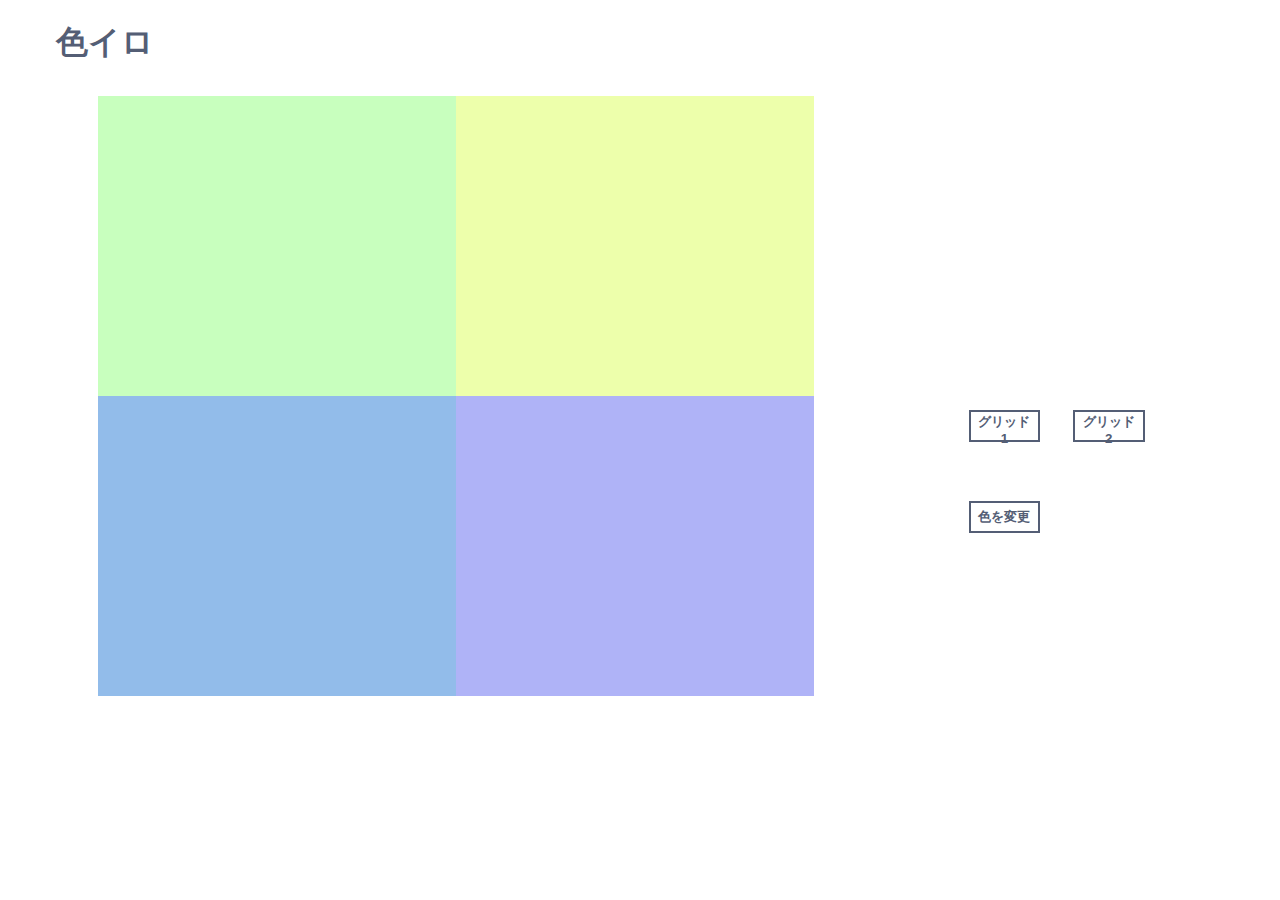
==== index.html @ b9435d71 "Grid changeable" ====
<!DOCTYPE html>
<html lang="ja">
<head>
    <meta charset="UTF-8">
    <meta http-equiv="X-UA-Compatible" content="IE=edge">
    <meta name="viewport" content="width=device-width, initial-scale=1.0">
    <title>Iroiro</title>
    <link rel="stylesheet" href="design.css">
    <script type="text/javascript" src="iroiro.js" defer></script>
</head>
<body>
    
    <div class="header">
        <h1>色イロ</h1>
    </div>

    <div class="color-section">
        <div class="contents">
            <div class="color color-1" id="color-1"></div>
            <div class="color color-2" id="color-2"></div>
            <div class="color color-3" id="color-3"></div>
            <div class="color color-4" id="color-4"></div>
        </div>
    </div>

    <div class="setting-section">
        <div class="grid">
            <button type="button" id="grid1">グリッド1</button>
            <button type="button" id="grid2">グリッド2</button>
        </div>
        <div class="generate">
            <button type="button" id="generate">色を変更</button>
        </div>
    </div>
    
</body>
</html>
---- design.css ----
body {
    height: 750px;
    width: 100%;
}

.header {
    height: 30px;
    width: 100%;
}
.header h1 {
    color: #545E75;
    margin-left: 3rem;
}

.color-section {
    height: 100%;
    width: 70%;
    float: left;
}
.contents {
    height: 80%;
    width: 80%;
    margin: 5% 10% 10% 10%;
}
.color {
    height: 50%;
    width: 50%;
    float: left;
    /* margin: 1% 1%; */
}
.color-1 {
    background-color: #c8ffbe;
}
.color-2 {
    background-color: #edffab;
}
.color-3 {
    background-color: #92bcea;
}
.color-4 {
    background-color: #afb3f7;
}

.setting-section {
    height: 100%;
    width: 28%;
    float: left;
}
.grid {
    height: 10%;
    width: 80%;
    margin: auto;
    margin-top: 100%;
    /* border: 1px solid blueviolet; */
}
button {
    height: 2rem;
    width: 25%;
    font-weight: 800;
    color: #545E75;
    background-color: white;
    border: 2px solid #545E75;
    /* border-radius: 20%; */
    margin-left: 10%;
}

.generate {
    height: 10%;
    width: 80%;
    margin: auto;
    margin-top: 1rem;
    /* border: 1px solid blueviolet; */
}
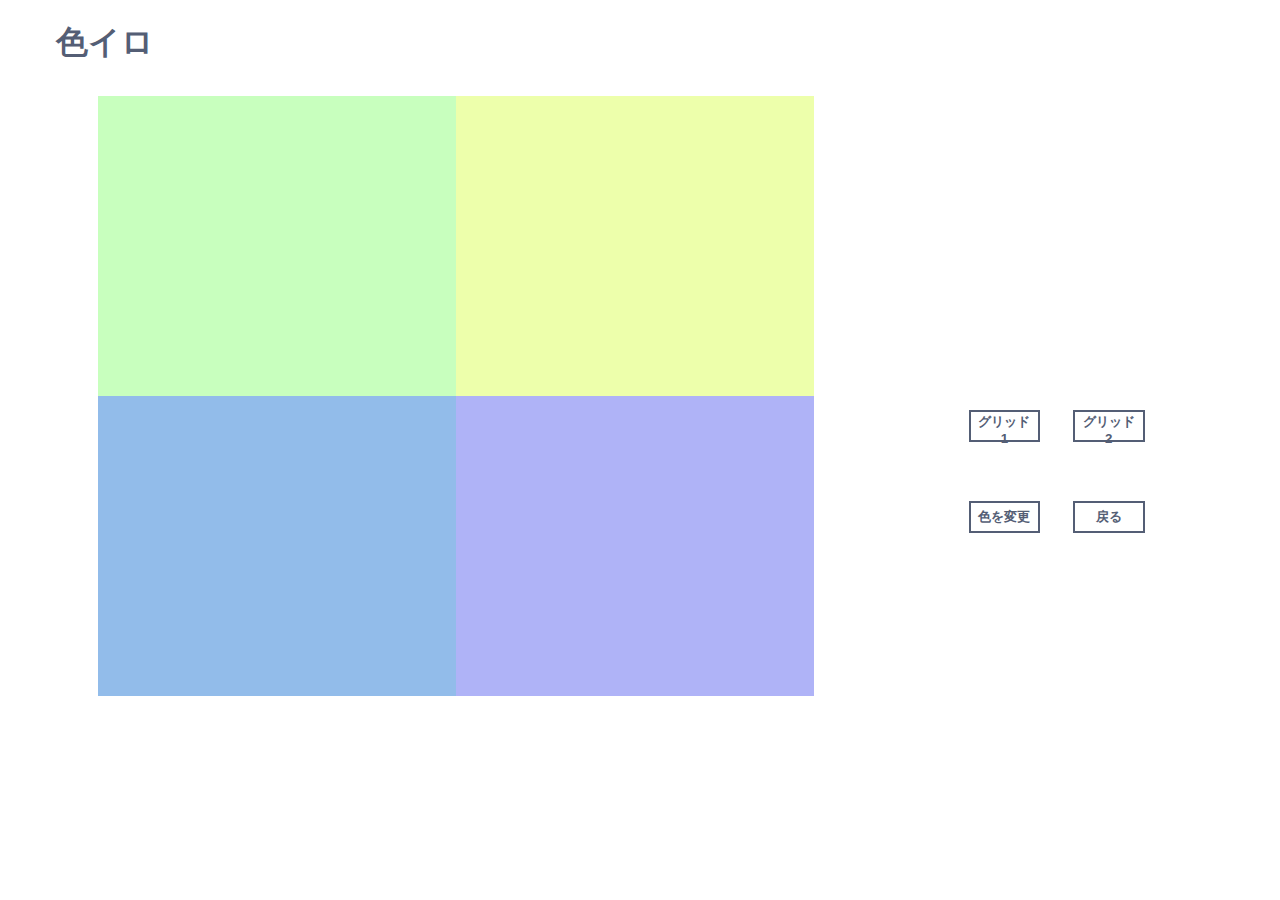
==== commit f7ad4da9: "Can return to previous color." ====
--- a/index.html
+++ b/index.html
@@ -30,6 +30,7 @@
         </div>
         <div class="generate">
             <button type="button" id="generate">色を変更</button>
+            <button type="button" id="reverse">戻る</button>
         </div>
     </div>
     
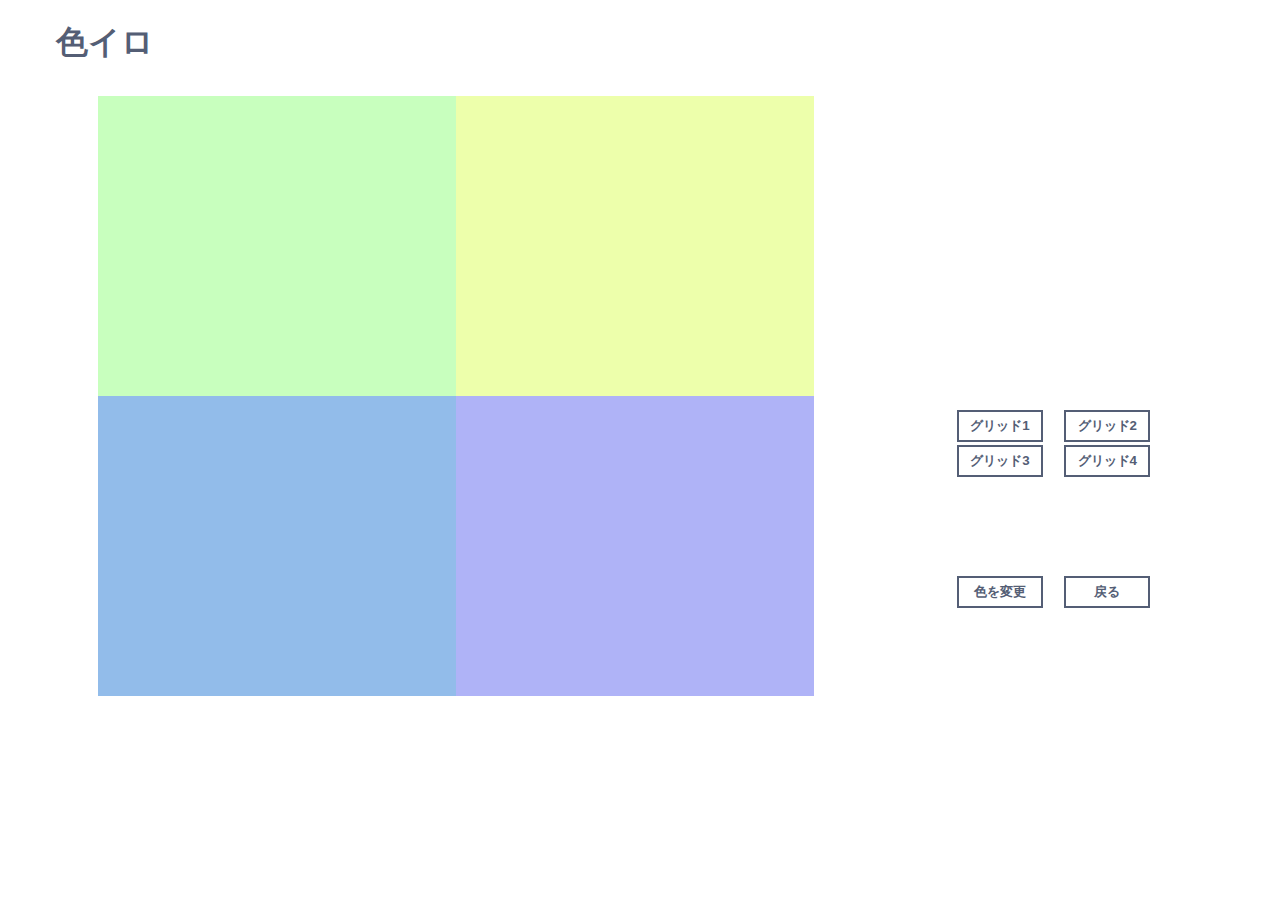
==== commit a93f8733: "Add grid." ====
--- a/index.html
+++ b/index.html
@@ -27,6 +27,8 @@
         <div class="grid">
             <button type="button" id="grid1">グリッド1</button>
             <button type="button" id="grid2">グリッド2</button>
+            <button type="button" id="grid3">グリッド3</button>
+            <button type="button" id="grid4">グリッド4</button>
         </div>
         <div class="generate">
             <button type="button" id="generate">色を変更</button>
--- a/design.css
+++ b/design.css
@@ -47,7 +47,7 @@
     float: left;
 }
 .grid {
-    height: 10%;
+    height: 20%;
     width: 80%;
     margin: auto;
     margin-top: 100%;
@@ -55,13 +55,14 @@
 }
 button {
     height: 2rem;
-    width: 25%;
+    width: 30%;
     font-weight: 800;
     color: #545E75;
     background-color: white;
     border: 2px solid #545E75;
     /* border-radius: 20%; */
-    margin-left: 10%;
+    margin-left: 6%;
+    margin-bottom: 1%;
 }
 
 .generate {
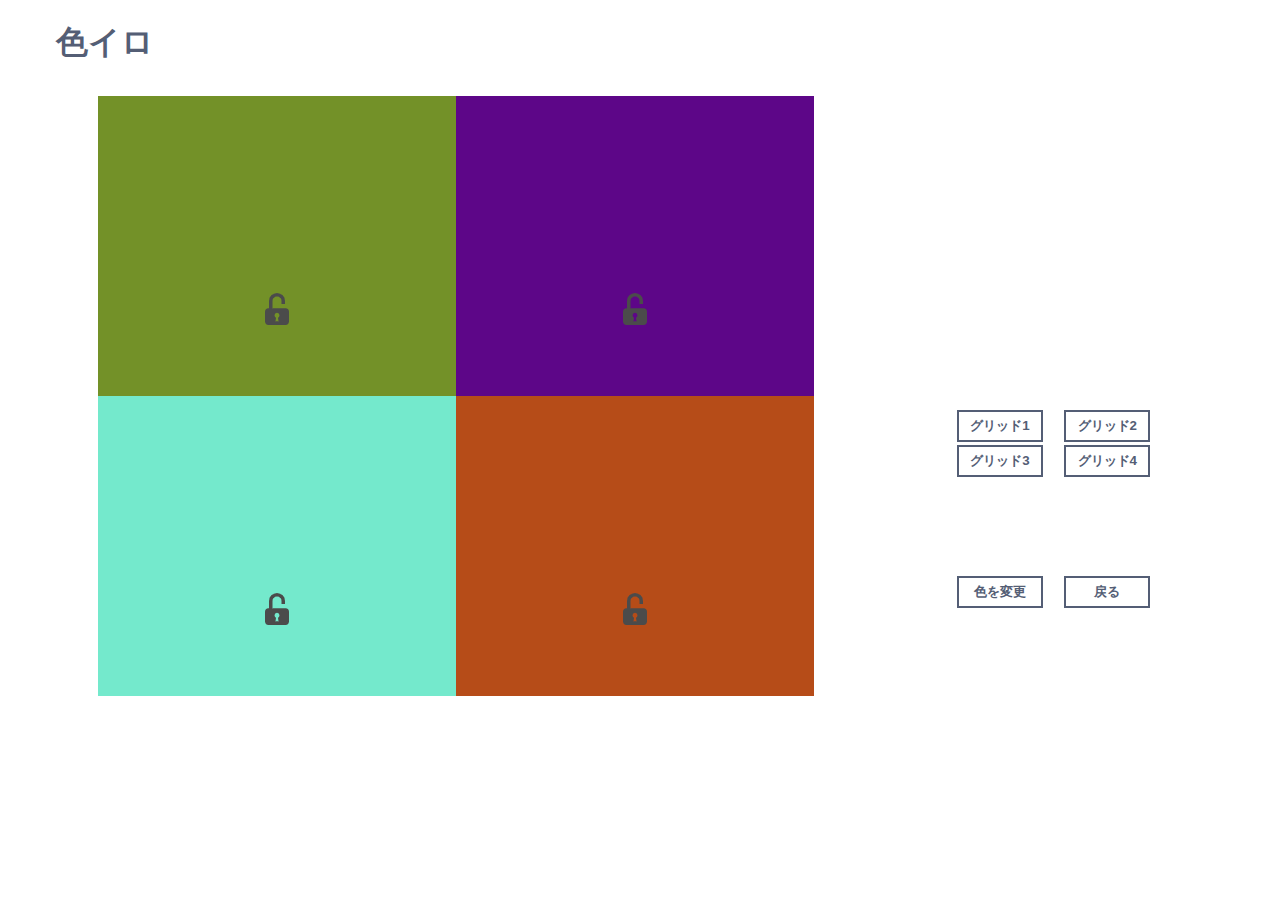
==== commit f8c26ec5: "Add key images." ====
--- a/index.html
+++ b/index.html
@@ -16,10 +16,18 @@
 
     <div class="color-section">
         <div class="contents">
-            <div class="color color-1" id="color-1"></div>
-            <div class="color color-2" id="color-2"></div>
-            <div class="color color-3" id="color-3"></div>
-            <div class="color color-4" id="color-4"></div>
+            <div class="color color-1" id="color-1">    
+                <img src="open_key.png" class="key" id="key-1">
+            </div>
+            <div class="color color-2" id="color-2">
+                <img src="open_key.png" class="key" id="key-2">
+            </div>
+            <div class="color color-3" id="color-3">
+                <img src="open_key.png" class="key" id="key-3">
+            </div>
+            <div class="color color-4" id="color-4">
+                <img src="open_key.png" class="key" id="key-4">
+            </div>
         </div>
     </div>
 
--- a/design.css
+++ b/design.css
@@ -40,6 +40,12 @@
 .color-4 {
     background-color: #afb3f7;
 }
+.key {
+    display: block;
+    margin-left: auto;
+    margin-right: auto;
+    margin-top: 55%;
+}
 
 .setting-section {
     height: 100%;
